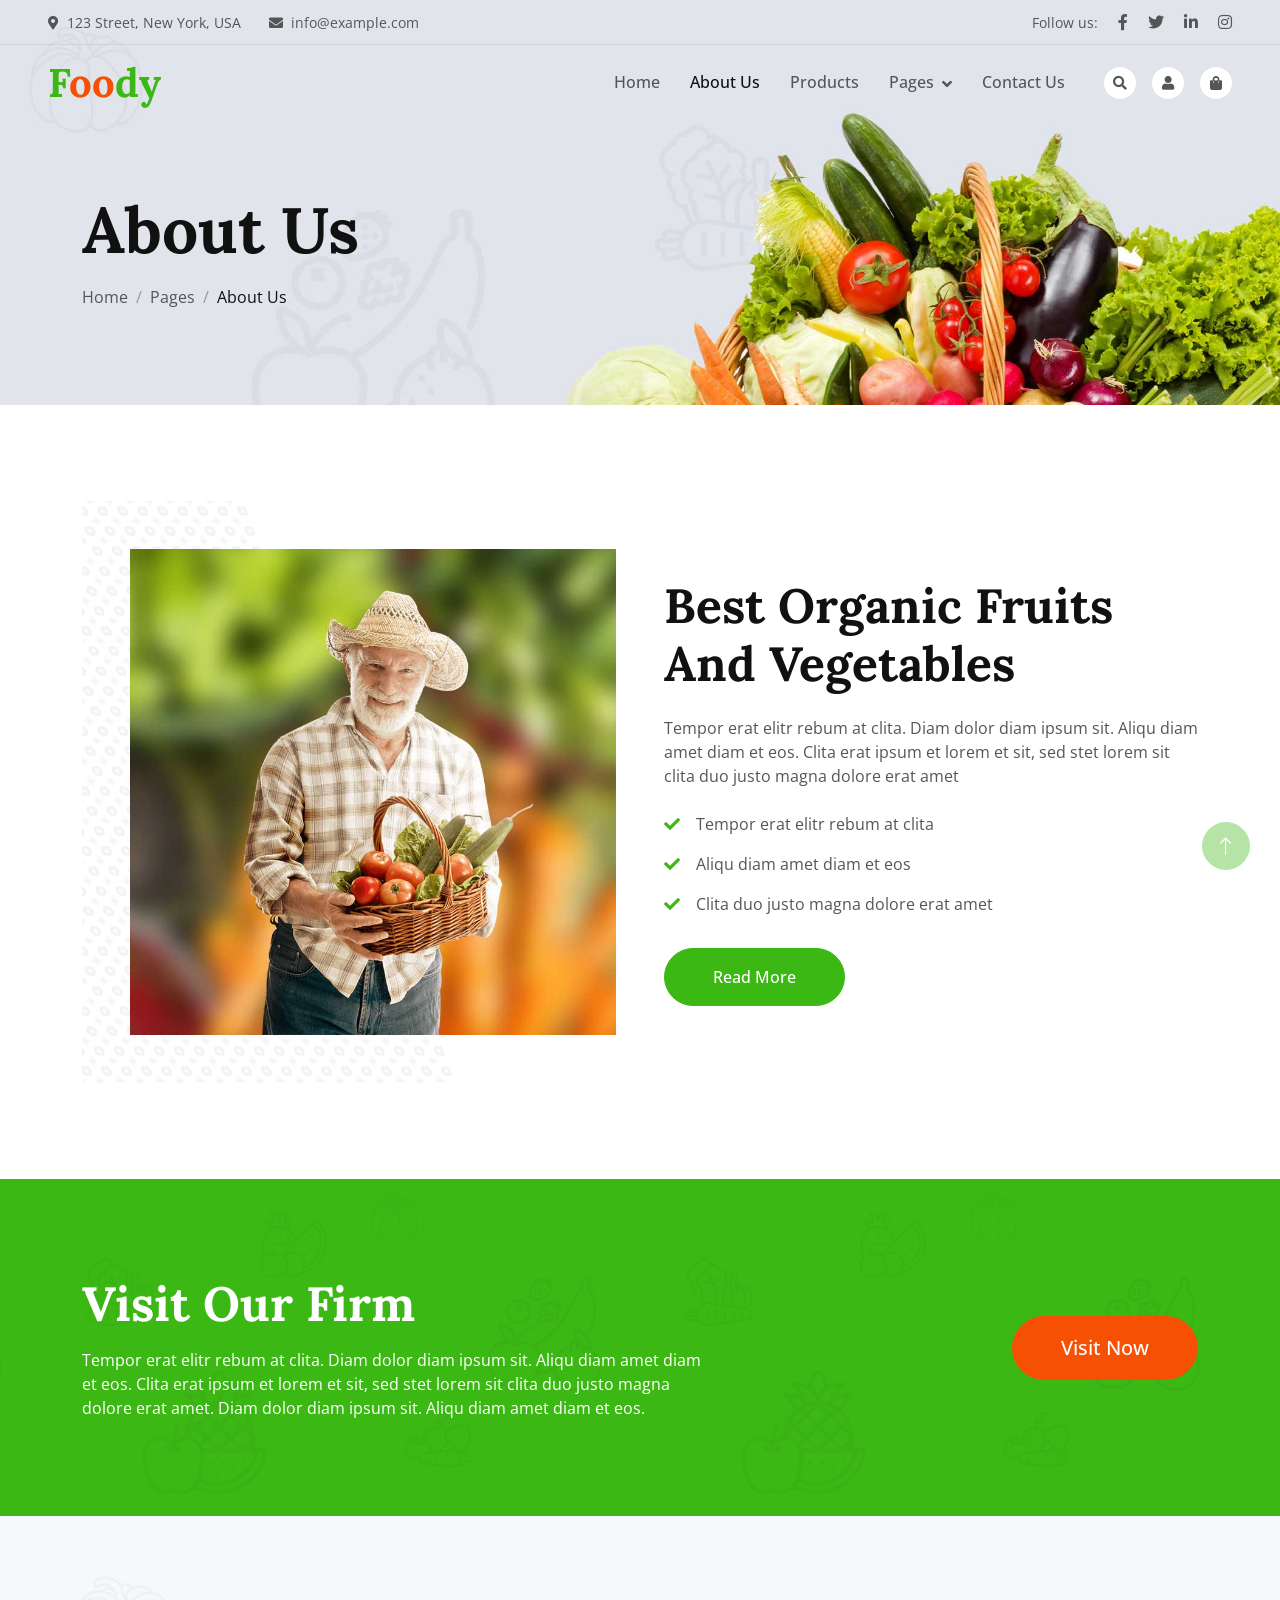
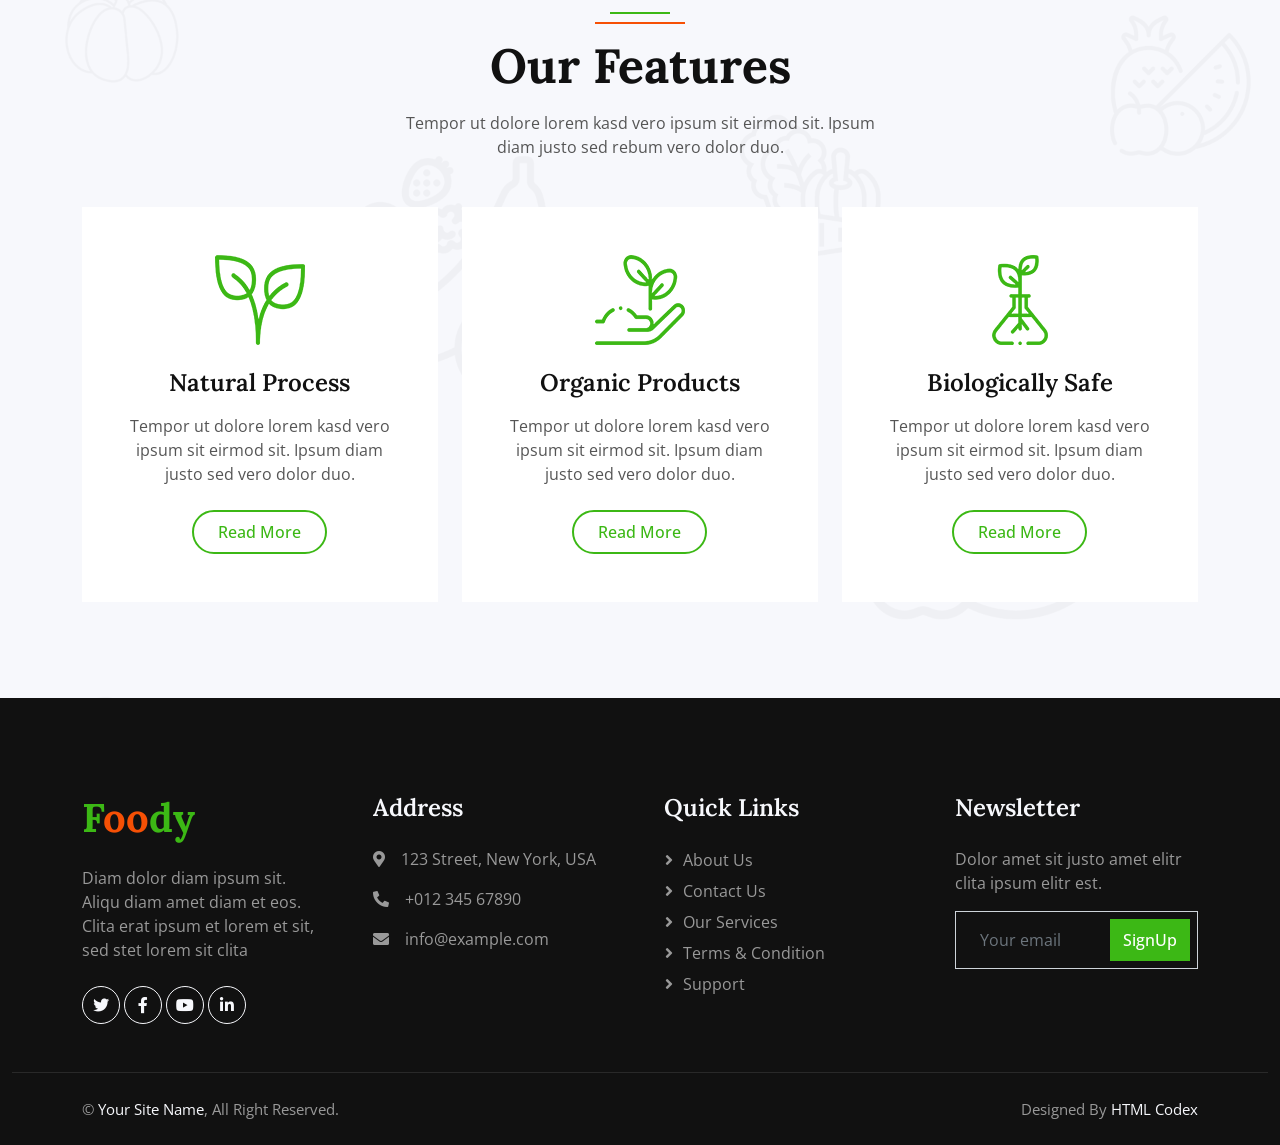
==== about.html @ 9d54ff76 "organic food" ====
<!DOCTYPE html>
<html lang="en">

<head>
    <meta charset="utf-8">
    <title>Foody - Organic Food Website Template</title>
    <meta content="width=device-width, initial-scale=1.0" name="viewport">
    <meta content="" name="keywords">
    <meta content="" name="description">

    <!-- Favicon -->
    <link href="img/favicon.ico" rel="icon">

    <!-- Google Web Fonts -->
    <link rel="preconnect" href="https://fonts.googleapis.com">
    <link rel="preconnect" href="https://fonts.gstatic.com" crossorigin>
    <link href="https://fonts.googleapis.com/css2?family=Open+Sans:wght@400;500&family=Lora:wght@600;700&display=swap" rel="stylesheet"> 

    <!-- Icon Font Stylesheet -->
    <link href="https://cdnjs.cloudflare.com/ajax/libs/font-awesome/5.10.0/css/all.min.css" rel="stylesheet">
    <link href="https://cdn.jsdelivr.net/npm/bootstrap-icons@1.4.1/font/bootstrap-icons.css" rel="stylesheet">

    <!-- Libraries Stylesheet -->
    <link href="lib/animate/animate.min.css" rel="stylesheet">
    <link href="lib/owlcarousel/assets/owl.carousel.min.css" rel="stylesheet">

    <!-- Customized Bootstrap Stylesheet -->
    <link href="css/bootstrap.min.css" rel="stylesheet">

    <!-- Template Stylesheet -->
    <link href="css/style.css" rel="stylesheet">
</head>

<body>
    <!-- Spinner Start -->
    <div id="spinner" class="show bg-white position-fixed translate-middle w-100 vh-100 top-50 start-50 d-flex align-items-center justify-content-center">
        <div class="spinner-border text-primary" role="status"></div>
    </div>
    <!-- Spinner End -->


    <!-- Navbar Start -->
    <div class="container-fluid fixed-top px-0 wow fadeIn" data-wow-delay="0.1s">
        <div class="top-bar row gx-0 align-items-center d-none d-lg-flex">
            <div class="col-lg-6 px-5 text-start">
                <small><i class="fa fa-map-marker-alt me-2"></i>123 Street, New York, USA</small>
                <small class="ms-4"><i class="fa fa-envelope me-2"></i>info@example.com</small>
            </div>
            <div class="col-lg-6 px-5 text-end">
                <small>Follow us:</small>
                <a class="text-body ms-3" href=""><i class="fab fa-facebook-f"></i></a>
                <a class="text-body ms-3" href=""><i class="fab fa-twitter"></i></a>
                <a class="text-body ms-3" href=""><i class="fab fa-linkedin-in"></i></a>
                <a class="text-body ms-3" href=""><i class="fab fa-instagram"></i></a>
            </div>
        </div>

        <nav class="navbar navbar-expand-lg navbar-light py-lg-0 px-lg-5 wow fadeIn" data-wow-delay="0.1s">
            <a href="index.html" class="navbar-brand ms-4 ms-lg-0">
                <h1 class="fw-bold text-primary m-0">F<span class="text-secondary">oo</span>dy</h1>
            </a>
            <button type="button" class="navbar-toggler me-4" data-bs-toggle="collapse" data-bs-target="#navbarCollapse">
                <span class="navbar-toggler-icon"></span>
            </button>
            <div class="collapse navbar-collapse" id="navbarCollapse">
                <div class="navbar-nav ms-auto p-4 p-lg-0">
                    <a href="index.html" class="nav-item nav-link">Home</a>
                    <a href="about.html" class="nav-item nav-link active">About Us</a>
                    <a href="product.html" class="nav-item nav-link">Products</a>
                    <div class="nav-item dropdown">
                        <a href="#" class="nav-link dropdown-toggle" data-bs-toggle="dropdown">Pages</a>
                        <div class="dropdown-menu m-0">
                            <a href="blog.html" class="dropdown-item">Blog Grid</a>
                            <a href="feature.html" class="dropdown-item">Our Features</a>
                            <a href="testimonial.html" class="dropdown-item">Testimonial</a>
                            <a href="404.html" class="dropdown-item">404 Page</a>
                        </div>
                    </div>
                    <a href="contact.html" class="nav-item nav-link">Contact Us</a>
                </div>
                <div class="d-none d-lg-flex ms-2">
                    <a class="btn-sm-square bg-white rounded-circle ms-3" href="">
                        <small class="fa fa-search text-body"></small>
                    </a>
                    <a class="btn-sm-square bg-white rounded-circle ms-3" href="">
                        <small class="fa fa-user text-body"></small>
                    </a>
                    <a class="btn-sm-square bg-white rounded-circle ms-3" href="">
                        <small class="fa fa-shopping-bag text-body"></small>
                    </a>
                </div>
            </div>
        </nav>
    </div>
    <!-- Navbar End -->


    <!-- Page Header Start -->
    <div class="container-fluid page-header mb-5 wow fadeIn" data-wow-delay="0.1s">
        <div class="container">
            <h1 class="display-3 mb-3 animated slideInDown">About Us</h1>
            <nav aria-label="breadcrumb animated slideInDown">
                <ol class="breadcrumb mb-0">
                    <li class="breadcrumb-item"><a class="text-body" href="#">Home</a></li>
                    <li class="breadcrumb-item"><a class="text-body" href="#">Pages</a></li>
                    <li class="breadcrumb-item text-dark active" aria-current="page">About Us</li>
                </ol>
            </nav>
        </div>
    </div>
    <!-- Page Header End -->


    <!-- About Start -->
    <div class="container-xxl py-5">
        <div class="container">
            <div class="row g-5 align-items-center">
                <div class="col-lg-6 wow fadeIn" data-wow-delay="0.1s">
                    <div class="about-img position-relative overflow-hidden p-5 pe-0">
                        <img class="img-fluid w-100" src="img/about.jpg">
                    </div>
                </div>
                <div class="col-lg-6 wow fadeIn" data-wow-delay="0.5s">
                    <h1 class="display-5 mb-4">Best Organic Fruits And Vegetables</h1>
                    <p class="mb-4">Tempor erat elitr rebum at clita. Diam dolor diam ipsum sit. Aliqu diam amet diam et eos. Clita erat ipsum et lorem et sit, sed stet lorem sit clita duo justo magna dolore erat amet</p>
                    <p><i class="fa fa-check text-primary me-3"></i>Tempor erat elitr rebum at clita</p>
                    <p><i class="fa fa-check text-primary me-3"></i>Aliqu diam amet diam et eos</p>
                    <p><i class="fa fa-check text-primary me-3"></i>Clita duo justo magna dolore erat amet</p>
                    <a class="btn btn-primary rounded-pill py-3 px-5 mt-3" href="">Read More</a>
                </div>
            </div>
        </div>
    </div>
    <!-- About End -->


    <!-- Firm Visit Start -->
    <div class="container-fluid bg-primary bg-icon mt-5 py-6">
        <div class="container">
            <div class="row g-5 align-items-center">
                <div class="col-md-7 wow fadeIn" data-wow-delay="0.1s">
                    <h1 class="display-5 text-white mb-3">Visit Our Firm</h1>
                    <p class="text-white mb-0">Tempor erat elitr rebum at clita. Diam dolor diam ipsum sit. Aliqu diam amet diam et eos. Clita erat ipsum et lorem et sit, sed stet lorem sit clita duo justo magna dolore erat amet. Diam dolor diam ipsum sit. Aliqu diam amet diam et eos.</p>
                </div>
                <div class="col-md-5 text-md-end wow fadeIn" data-wow-delay="0.5s">
                    <a class="btn btn-lg btn-secondary rounded-pill py-3 px-5" href="">Visit Now</a>
                </div>
            </div>
        </div>
    </div>
    <!-- Firm Visit End -->


    <!-- Feature Start -->
    <div class="container-fluid bg-light bg-icon py-6">
        <div class="container">
            <div class="section-header text-center mx-auto mb-5 wow fadeInUp" data-wow-delay="0.1s" style="max-width: 500px;">
                <h1 class="display-5 mb-3">Our Features</h1>
                <p>Tempor ut dolore lorem kasd vero ipsum sit eirmod sit. Ipsum diam justo sed rebum vero dolor duo.</p>
            </div>
            <div class="row g-4">
                <div class="col-lg-4 col-md-6 wow fadeInUp" data-wow-delay="0.1s">
                    <div class="bg-white text-center h-100 p-4 p-xl-5">
                        <img class="img-fluid mb-4" src="img/icon-1.png" alt="">
                        <h4 class="mb-3">Natural Process</h4>
                        <p class="mb-4">Tempor ut dolore lorem kasd vero ipsum sit eirmod sit. Ipsum diam justo sed vero dolor duo.</p>
                        <a class="btn btn-outline-primary border-2 py-2 px-4 rounded-pill" href="">Read More</a>
                    </div>
                </div>
                <div class="col-lg-4 col-md-6 wow fadeInUp" data-wow-delay="0.3s">
                    <div class="bg-white text-center h-100 p-4 p-xl-5">
                        <img class="img-fluid mb-4" src="img/icon-2.png" alt="">
                        <h4 class="mb-3">Organic Products</h4>
                        <p class="mb-4">Tempor ut dolore lorem kasd vero ipsum sit eirmod sit. Ipsum diam justo sed vero dolor duo.</p>
                        <a class="btn btn-outline-primary border-2 py-2 px-4 rounded-pill" href="">Read More</a>
                    </div>
                </div>
                <div class="col-lg-4 col-md-6 wow fadeInUp" data-wow-delay="0.5s">
                    <div class="bg-white text-center h-100 p-4 p-xl-5">
                        <img class="img-fluid mb-4" src="img/icon-3.png" alt="">
                        <h4 class="mb-3">Biologically Safe</h4>
                        <p class="mb-4">Tempor ut dolore lorem kasd vero ipsum sit eirmod sit. Ipsum diam justo sed vero dolor duo.</p>
                        <a class="btn btn-outline-primary border-2 py-2 px-4 rounded-pill" href="">Read More</a>
                    </div>
                </div>
            </div>
        </div>
    </div>
    <!-- Feature End -->


    <!-- Footer Start -->
    <div class="container-fluid bg-dark footer pt-5 wow fadeIn" data-wow-delay="0.1s">
        <div class="container py-5">
            <div class="row g-5">
                <div class="col-lg-3 col-md-6">
                    <h1 class="fw-bold text-primary mb-4">F<span class="text-secondary">oo</span>dy</h1>
                    <p>Diam dolor diam ipsum sit. Aliqu diam amet diam et eos. Clita erat ipsum et lorem et sit, sed stet lorem sit clita</p>
                    <div class="d-flex pt-2">
                        <a class="btn btn-square btn-outline-light rounded-circle me-1" href=""><i class="fab fa-twitter"></i></a>
                        <a class="btn btn-square btn-outline-light rounded-circle me-1" href=""><i class="fab fa-facebook-f"></i></a>
                        <a class="btn btn-square btn-outline-light rounded-circle me-1" href=""><i class="fab fa-youtube"></i></a>
                        <a class="btn btn-square btn-outline-light rounded-circle me-0" href=""><i class="fab fa-linkedin-in"></i></a>
                    </div>
                </div>
                <div class="col-lg-3 col-md-6">
                    <h4 class="text-light mb-4">Address</h4>
                    <p><i class="fa fa-map-marker-alt me-3"></i>123 Street, New York, USA</p>
                    <p><i class="fa fa-phone-alt me-3"></i>+012 345 67890</p>
                    <p><i class="fa fa-envelope me-3"></i>info@example.com</p>
                </div>
                <div class="col-lg-3 col-md-6">
                    <h4 class="text-light mb-4">Quick Links</h4>
                    <a class="btn btn-link" href="">About Us</a>
                    <a class="btn btn-link" href="">Contact Us</a>
                    <a class="btn btn-link" href="">Our Services</a>
                    <a class="btn btn-link" href="">Terms & Condition</a>
                    <a class="btn btn-link" href="">Support</a>
                </div>
                <div class="col-lg-3 col-md-6">
                    <h4 class="text-light mb-4">Newsletter</h4>
                    <p>Dolor amet sit justo amet elitr clita ipsum elitr est.</p>
                    <div class="position-relative mx-auto" style="max-width: 400px;">
                        <input class="form-control bg-transparent w-100 py-3 ps-4 pe-5" type="text" placeholder="Your email">
                        <button type="button" class="btn btn-primary py-2 position-absolute top-0 end-0 mt-2 me-2">SignUp</button>
                    </div>
                </div>
            </div>
        </div>
        <div class="container-fluid copyright">
            <div class="container">
                <div class="row">
                    <div class="col-md-6 text-center text-md-start mb-3 mb-md-0">
                        &copy; <a href="#">Your Site Name</a>, All Right Reserved.
                    </div>
                    <div class="col-md-6 text-center text-md-end">
                        <!--/*** This template is free as long as you keep the footer author’s credit link/attribution link/backlink. If you'd like to use the template without the footer author’s credit link/attribution link/backlink, you can purchase the Credit Removal License from "https://htmlcodex.com/credit-removal". Thank you for your support. ***/-->
                        Designed By <a href="https://htmlcodex.com">HTML Codex</a>
                    </div>
                </div>
            </div>
        </div>
    </div>
    <!-- Footer End -->


    <!-- Back to Top -->
    <a href="#" class="btn btn-lg btn-primary btn-lg-square rounded-circle back-to-top"><i class="bi bi-arrow-up"></i></a>


    <!-- JavaScript Libraries -->
    <script src="https://code.jquery.com/jquery-3.4.1.min.js"></script>
    <script src="https://cdn.jsdelivr.net/npm/bootstrap@5.0.0/dist/js/bootstrap.bundle.min.js"></script>
    <script src="lib/wow/wow.min.js"></script>
    <script src="lib/easing/easing.min.js"></script>
    <script src="lib/waypoints/waypoints.min.js"></script>
    <script src="lib/owlcarousel/owl.carousel.min.js"></script>

    <!-- Template Javascript -->
    <script src="js/main.js"></script>
</body>

</html>
---- css/style.css ----
/********** Template CSS **********/
:root {
    --primary: #3CB815;
    --secondary: #F65005;
    --light: #F7F8FC;
    --dark: #111111;
}

.back-to-top {
    position: fixed;
    display: none;
    right: 30px;
    bottom: 30px;
    z-index: 99;
}

.my-6 {
    margin-top: 6rem;
    margin-bottom: 6rem;
}

.py-6 {
    padding-top: 6rem;
    padding-bottom: 6rem;
}

.bg-icon {
    background: url(../img/bg-icon.png) center center repeat;
    background-size: contain;
}


/*** Spinner ***/
#spinner {
    opacity: 0;
    visibility: hidden;
    transition: opacity .5s ease-out, visibility 0s linear .5s;
    z-index: 99999;
}

#spinner.show {
    transition: opacity .5s ease-out, visibility 0s linear 0s;
    visibility: visible;
    opacity: 1;
}


/*** Button ***/
.btn {
    font-weight: 500;
    transition: .5s;
}

.btn.btn-primary,
.btn.btn-secondary,
.btn.btn-outline-primary:hover,
.btn.btn-outline-secondary:hover {
    color: #FFFFFF;
}

.btn-square {
    width: 38px;
    height: 38px;
}

.btn-sm-square {
    width: 32px;
    height: 32px;
}

.btn-lg-square {
    width: 48px;
    height: 48px;
}

.btn-square,
.btn-sm-square,
.btn-lg-square {
    padding: 0;
    display: flex;
    align-items: center;
    justify-content: center;
    font-weight: normal;
}


/*** Navbar ***/
.fixed-top {
    transition: .5s;
}

.top-bar {
    height: 45px;
    border-bottom: 1px solid rgba(0, 0, 0, .07);
}

.navbar .dropdown-toggle::after {
    border: none;
    content: "\f107";
    font-family: "Font Awesome 5 Free";
    font-weight: 900;
    vertical-align: middle;
    margin-left: 8px;
}

.navbar .navbar-nav .nav-link {
    padding: 25px 15px;
    color: #555555;
    font-weight: 500;
    outline: none;
}

.navbar .navbar-nav .nav-link:hover,
.navbar .navbar-nav .nav-link.active {
    color: var(--dark);
}

@media (max-width: 991.98px) {
    .navbar .navbar-nav {
        margin-top: 10px;
        border-top: 1px solid rgba(0, 0, 0, .07);
        background: #FFFFFF;
    }

    .navbar .navbar-nav .nav-link {
        padding: 10px 0;
    }
}

@media (min-width: 992px) {
    .navbar .nav-item .dropdown-menu {
        display: block;
        visibility: hidden;
        top: 100%;
        transform: rotateX(-75deg);
        transform-origin: 0% 0%;
        transition: .5s;
        opacity: 0;
    }

    .navbar .nav-item:hover .dropdown-menu {
        transform: rotateX(0deg);
        visibility: visible;
        transition: .5s;
        opacity: 1;
    }
}


/*** Header ***/
.carousel-caption {
    top: 0;
    left: 0;
    right: 0;
    bottom: 0;
    display: flex;
    align-items: center;
    justify-content: center;
    text-align: start;
    z-index: 1;
}

.carousel-control-prev,
.carousel-control-next {
    width: 15%;
}

.carousel-control-prev-icon,
.carousel-control-next-icon {
    width: 3rem;
    height: 3rem;
    background-color: var(--primary);
    border: 10px solid var(--primary);
    border-radius: 3rem;
}

@media (max-width: 768px) {
    #header-carousel .carousel-item {
        position: relative;
        min-height: 450px;
    }
    
    #header-carousel .carousel-item img {
        position: absolute;
        width: 100%;
        height: 100%;
        object-fit: cover;
    }
}

.page-header {
    padding-top: 12rem;
    padding-bottom: 6rem;
    background: url(../img/carousel-1.jpg) top right no-repeat;
    background-size: cover;
}

.breadcrumb-item+.breadcrumb-item::before {
    color: #999999;
}


/*** Section Header ***/
.section-header {
    position: relative;
    padding-top: 25px;
}

.section-header::before {
    position: absolute;
    content: "";
    width: 60px;
    height: 2px;
    top: 0;
    left: 50%;
    transform: translateX(-50%);
    background: var(--primary);
}

.section-header::after {
    position: absolute;
    content: "";
    width: 90px;
    height: 2px;
    top: 10px;
    left: 50%;
    transform: translateX(-50%);
    background: var(--secondary);
}

.section-header.text-start::before,
.section-header.text-start::after {
    left: 0;
    transform: translateX(0);
}



/*** About ***/
.about-img img {
    position: relative;
    z-index: 2;
}

.about-img::before {
    position: absolute;
    content: "";
    top: 0;
    left: -50%;
    width: 100%;
    height: 100%;
    background-image: -webkit-repeating-radial-gradient(#FFFFFF, #EEEEEE 5px, transparent 5px, transparent 10px);
    background-image: -moz-repeating-radial-gradient(#FFFFFF, #EEEEEE 5px, transparent 5px, transparent 10px);
    background-image: -ms-repeating-radial-gradient(#FFFFFF, #EEEEEE 5px, transparent 5px, transparent 10px);
    background-image: -o-repeating-radial-gradient(#FFFFFF, #EEEEEE 5px, transparent 5px, transparent 10px);
    background-image: repeating-radial-gradient(#FFFFFF, #EEEEEE 5px, transparent 5px, transparent 10px);
    background-size: 20px 20px;
    transform: skew(20deg);
    z-index: 1;
}


/*** Product ***/
.nav-pills .nav-item .btn {
    color: var(--dark);
}

.nav-pills .nav-item .btn:hover,
.nav-pills .nav-item .btn.active {
    color: #FFFFFF;
}

.product-item {
    box-shadow: 0 0 45px rgba(0, 0, 0, .07);
}

.product-item img {
    transition: .5s;
}

.product-item:hover img {
    transform: scale(1.1);
}

.product-item small a:hover {
    color: var(--primary) !important;
}


/*** Testimonial ***/
.testimonial-carousel .owl-item .testimonial-item img {
    width: 60px;
    height: 60px;
}

.testimonial-carousel .owl-item .testimonial-item,
.testimonial-carousel .owl-item .testimonial-item * {
    transition: .5s;
}

.testimonial-carousel .owl-item.center .testimonial-item {
    background: var(--primary) !important;
}

.testimonial-carousel .owl-item.center .testimonial-item * {
    color: #FFFFFF !important;
}

.testimonial-carousel .owl-item.center .testimonial-item i {
    color: var(--secondary) !important;
}

.testimonial-carousel .owl-nav {
    margin-top: 30px;
    display: flex;
    justify-content: center;
}

.testimonial-carousel .owl-nav .owl-prev,
.testimonial-carousel .owl-nav .owl-next {
    margin: 0 12px;
    width: 50px;
    height: 50px;
    display: flex;
    align-items: center;
    justify-content: center;
    color: var(--dark);
    border: 2px solid var(--primary);
    border-radius: 50px;
    font-size: 18px;
    transition: .5s;
}

.testimonial-carousel .owl-nav .owl-prev:hover,
.testimonial-carousel .owl-nav .owl-next:hover {
    color: #FFFFFF;
    background: var(--primary);
}


/*** Footer ***/
.footer {
    color: #999999;
}

.footer .btn.btn-link {
    display: block;
    margin-bottom: 5px;
    padding: 0;
    text-align: left;
    color: #999999;
    font-weight: normal;
    text-transform: capitalize;
    transition: .3s;
}

.footer .btn.btn-link::before {
    position: relative;
    content: "\f105";
    font-family: "Font Awesome 5 Free";
    font-weight: 900;
    color: #999999;
    margin-right: 10px;
}

.footer .btn.btn-link:hover {
    color: var(--light);
    letter-spacing: 1px;
    box-shadow: none;
}

.footer .copyright {
    padding: 25px 0;
    font-size: 15px;
    border-top: 1px solid rgba(256, 256, 256, .1);
}

.footer .copyright a {
    color: var(--light);
}

.footer .copyright a:hover {
    color: var(--primary);
}
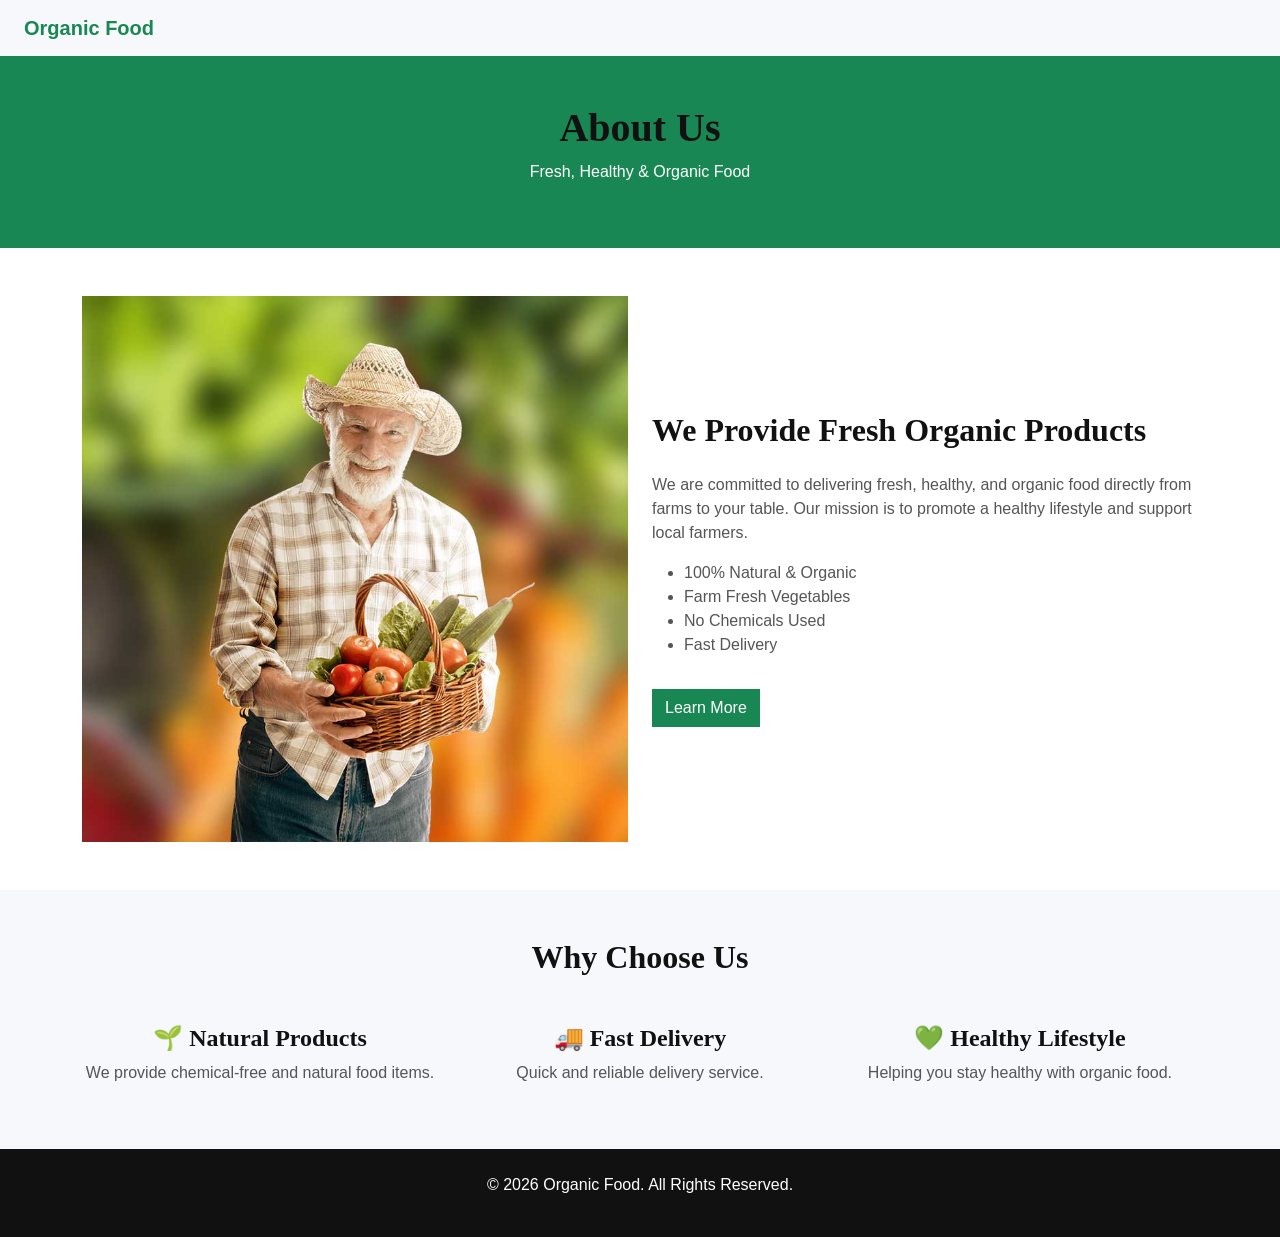
==== commit 6e172c6b: "organic foods" ====
--- a/about.html
+++ b/about.html
@@ -1,263 +1,87 @@
 <!DOCTYPE html>
 <html lang="en">
-
 <head>
     <meta charset="utf-8">
-    <title>Foody - Organic Food Website Template</title>
-    <meta content="width=device-width, initial-scale=1.0" name="viewport">
-    <meta content="" name="keywords">
-    <meta content="" name="description">
+    <title>About Us - Organic Food</title>
+    <meta name="viewport" content="width=device-width, initial-scale=1.0">
 
-    <!-- Favicon -->
-    <link href="img/favicon.ico" rel="icon">
-
-    <!-- Google Web Fonts -->
-    <link rel="preconnect" href="https://fonts.googleapis.com">
-    <link rel="preconnect" href="https://fonts.gstatic.com" crossorigin>
-    <link href="https://fonts.googleapis.com/css2?family=Open+Sans:wght@400;500&family=Lora:wght@600;700&display=swap" rel="stylesheet"> 
-
-    <!-- Icon Font Stylesheet -->
-    <link href="https://cdnjs.cloudflare.com/ajax/libs/font-awesome/5.10.0/css/all.min.css" rel="stylesheet">
-    <link href="https://cdn.jsdelivr.net/npm/bootstrap-icons@1.4.1/font/bootstrap-icons.css" rel="stylesheet">
-
-    <!-- Libraries Stylesheet -->
-    <link href="lib/animate/animate.min.css" rel="stylesheet">
-    <link href="lib/owlcarousel/assets/owl.carousel.min.css" rel="stylesheet">
-
-    <!-- Customized Bootstrap Stylesheet -->
+    <!-- Bootstrap -->
     <link href="css/bootstrap.min.css" rel="stylesheet">
-
-    <!-- Template Stylesheet -->
     <link href="css/style.css" rel="stylesheet">
 </head>
 
 <body>
-    <!-- Spinner Start -->
-    <div id="spinner" class="show bg-white position-fixed translate-middle w-100 vh-100 top-50 start-50 d-flex align-items-center justify-content-center">
-        <div class="spinner-border text-primary" role="status"></div>
-    </div>
-    <!-- Spinner End -->
 
+<!-- Navbar -->
+<nav class="navbar navbar-expand-lg navbar-light bg-light px-4">
+    <a class="navbar-brand fw-bold text-success" href="#">Organic Food</a>
+</nav>
 
-    <!-- Navbar Start -->
-    <div class="container-fluid fixed-top px-0 wow fadeIn" data-wow-delay="0.1s">
-        <div class="top-bar row gx-0 align-items-center d-none d-lg-flex">
-            <div class="col-lg-6 px-5 text-start">
-                <small><i class="fa fa-map-marker-alt me-2"></i>123 Street, New York, USA</small>
-                <small class="ms-4"><i class="fa fa-envelope me-2"></i>info@example.com</small>
-            </div>
-            <div class="col-lg-6 px-5 text-end">
-                <small>Follow us:</small>
-                <a class="text-body ms-3" href=""><i class="fab fa-facebook-f"></i></a>
-                <a class="text-body ms-3" href=""><i class="fab fa-twitter"></i></a>
-                <a class="text-body ms-3" href=""><i class="fab fa-linkedin-in"></i></a>
-                <a class="text-body ms-3" href=""><i class="fab fa-instagram"></i></a>
-            </div>
+<!-- Header -->
+<div class="container-fluid bg-success text-white text-center py-5">
+    <h1>About Us</h1>
+    <p>Fresh, Healthy & Organic Food</p>
+</div>
+
+<!-- About Section -->
+<div class="container py-5">
+    <div class="row align-items-center">
+        
+        <!-- Image -->
+        <div class="col-md-6">
+            <img src="img/about.jpg" class="img-fluid rounded" alt="Organic Food">
         </div>
 
-        <nav class="navbar navbar-expand-lg navbar-light py-lg-0 px-lg-5 wow fadeIn" data-wow-delay="0.1s">
-            <a href="index.html" class="navbar-brand ms-4 ms-lg-0">
-                <h1 class="fw-bold text-primary m-0">F<span class="text-secondary">oo</span>dy</h1>
-            </a>
-            <button type="button" class="navbar-toggler me-4" data-bs-toggle="collapse" data-bs-target="#navbarCollapse">
-                <span class="navbar-toggler-icon"></span>
-            </button>
-            <div class="collapse navbar-collapse" id="navbarCollapse">
-                <div class="navbar-nav ms-auto p-4 p-lg-0">
-                    <a href="index.html" class="nav-item nav-link">Home</a>
-                    <a href="about.html" class="nav-item nav-link active">About Us</a>
-                    <a href="product.html" class="nav-item nav-link">Products</a>
-                    <div class="nav-item dropdown">
-                        <a href="#" class="nav-link dropdown-toggle" data-bs-toggle="dropdown">Pages</a>
-                        <div class="dropdown-menu m-0">
-                            <a href="blog.html" class="dropdown-item">Blog Grid</a>
-                            <a href="feature.html" class="dropdown-item">Our Features</a>
-                            <a href="testimonial.html" class="dropdown-item">Testimonial</a>
-                            <a href="404.html" class="dropdown-item">404 Page</a>
-                        </div>
-                    </div>
-                    <a href="contact.html" class="nav-item nav-link">Contact Us</a>
-                </div>
-                <div class="d-none d-lg-flex ms-2">
-                    <a class="btn-sm-square bg-white rounded-circle ms-3" href="">
-                        <small class="fa fa-search text-body"></small>
-                    </a>
-                    <a class="btn-sm-square bg-white rounded-circle ms-3" href="">
-                        <small class="fa fa-user text-body"></small>
-                    </a>
-                    <a class="btn-sm-square bg-white rounded-circle ms-3" href="">
-                        <small class="fa fa-shopping-bag text-body"></small>
-                    </a>
-                </div>
+        <!-- Content -->
+        <div class="col-md-6">
+            <h2 class="mb-4">We Provide Fresh Organic Products</h2>
+            <p>
+                We are committed to delivering fresh, healthy, and organic food directly 
+                from farms to your table. Our mission is to promote a healthy lifestyle 
+                and support local farmers.
+            </p>
+
+            <ul>
+                <li>100% Natural & Organic</li>
+                <li>Farm Fresh Vegetables</li>
+                <li>No Chemicals Used</li>
+                <li>Fast Delivery</li>
+            </ul>
+
+            <a href="#" class="btn btn-success mt-3">Learn More</a>
+        </div>
+
+    </div>
+</div>
+
+<!-- Features -->
+<div class="container-fluid bg-light py-5">
+    <div class="container text-center">
+        <h2 class="mb-5">Why Choose Us</h2>
+
+        <div class="row">
+            <div class="col-md-4">
+                <h4>🌱 Natural Products</h4>
+                <p>We provide chemical-free and natural food items.</p>
             </div>
-        </nav>
-    </div>
-    <!-- Navbar End -->
 
+            <div class="col-md-4">
+                <h4>🚚 Fast Delivery</h4>
+                <p>Quick and reliable delivery service.</p>
+            </div>
 
-    <!-- Page Header Start -->
-    <div class="container-fluid page-header mb-5 wow fadeIn" data-wow-delay="0.1s">
-        <div class="container">
-            <h1 class="display-3 mb-3 animated slideInDown">About Us</h1>
-            <nav aria-label="breadcrumb animated slideInDown">
-                <ol class="breadcrumb mb-0">
-                    <li class="breadcrumb-item"><a class="text-body" href="#">Home</a></li>
-                    <li class="breadcrumb-item"><a class="text-body" href="#">Pages</a></li>
-                    <li class="breadcrumb-item text-dark active" aria-current="page">About Us</li>
-                </ol>
-            </nav>
-        </div>
-    </div>
-    <!-- Page Header End -->
-
-
-    <!-- About Start -->
-    <div class="container-xxl py-5">
-        <div class="container">
-            <div class="row g-5 align-items-center">
-                <div class="col-lg-6 wow fadeIn" data-wow-delay="0.1s">
-                    <div class="about-img position-relative overflow-hidden p-5 pe-0">
-                        <img class="img-fluid w-100" src="img/about.jpg">
-                    </div>
-                </div>
-                <div class="col-lg-6 wow fadeIn" data-wow-delay="0.5s">
-                    <h1 class="display-5 mb-4">Best Organic Fruits And Vegetables</h1>
-                    <p class="mb-4">Tempor erat elitr rebum at clita. Diam dolor diam ipsum sit. Aliqu diam amet diam et eos. Clita erat ipsum et lorem et sit, sed stet lorem sit clita duo justo magna dolore erat amet</p>
-                    <p><i class="fa fa-check text-primary me-3"></i>Tempor erat elitr rebum at clita</p>
-                    <p><i class="fa fa-check text-primary me-3"></i>Aliqu diam amet diam et eos</p>
-                    <p><i class="fa fa-check text-primary me-3"></i>Clita duo justo magna dolore erat amet</p>
-                    <a class="btn btn-primary rounded-pill py-3 px-5 mt-3" href="">Read More</a>
-                </div>
+            <div class="col-md-4">
+                <h4>💚 Healthy Lifestyle</h4>
+                <p>Helping you stay healthy with organic food.</p>
             </div>
         </div>
     </div>
-    <!-- About End -->
+</div>
 
+<!-- Footer -->
+<div class="container-fluid bg-dark text-white text-center py-4">
+    <p>&copy; 2026 Organic Food. All Rights Reserved.</p>
+</div>
 
-    <!-- Firm Visit Start -->
-    <div class="container-fluid bg-primary bg-icon mt-5 py-6">
-        <div class="container">
-            <div class="row g-5 align-items-center">
-                <div class="col-md-7 wow fadeIn" data-wow-delay="0.1s">
-                    <h1 class="display-5 text-white mb-3">Visit Our Firm</h1>
-                    <p class="text-white mb-0">Tempor erat elitr rebum at clita. Diam dolor diam ipsum sit. Aliqu diam amet diam et eos. Clita erat ipsum et lorem et sit, sed stet lorem sit clita duo justo magna dolore erat amet. Diam dolor diam ipsum sit. Aliqu diam amet diam et eos.</p>
-                </div>
-                <div class="col-md-5 text-md-end wow fadeIn" data-wow-delay="0.5s">
-                    <a class="btn btn-lg btn-secondary rounded-pill py-3 px-5" href="">Visit Now</a>
-                </div>
-            </div>
-        </div>
-    </div>
-    <!-- Firm Visit End -->
-
-
-    <!-- Feature Start -->
-    <div class="container-fluid bg-light bg-icon py-6">
-        <div class="container">
-            <div class="section-header text-center mx-auto mb-5 wow fadeInUp" data-wow-delay="0.1s" style="max-width: 500px;">
-                <h1 class="display-5 mb-3">Our Features</h1>
-                <p>Tempor ut dolore lorem kasd vero ipsum sit eirmod sit. Ipsum diam justo sed rebum vero dolor duo.</p>
-            </div>
-            <div class="row g-4">
-                <div class="col-lg-4 col-md-6 wow fadeInUp" data-wow-delay="0.1s">
-                    <div class="bg-white text-center h-100 p-4 p-xl-5">
-                        <img class="img-fluid mb-4" src="img/icon-1.png" alt="">
-                        <h4 class="mb-3">Natural Process</h4>
-                        <p class="mb-4">Tempor ut dolore lorem kasd vero ipsum sit eirmod sit. Ipsum diam justo sed vero dolor duo.</p>
-                        <a class="btn btn-outline-primary border-2 py-2 px-4 rounded-pill" href="">Read More</a>
-                    </div>
-                </div>
-                <div class="col-lg-4 col-md-6 wow fadeInUp" data-wow-delay="0.3s">
-                    <div class="bg-white text-center h-100 p-4 p-xl-5">
-                        <img class="img-fluid mb-4" src="img/icon-2.png" alt="">
-                        <h4 class="mb-3">Organic Products</h4>
-                        <p class="mb-4">Tempor ut dolore lorem kasd vero ipsum sit eirmod sit. Ipsum diam justo sed vero dolor duo.</p>
-                        <a class="btn btn-outline-primary border-2 py-2 px-4 rounded-pill" href="">Read More</a>
-                    </div>
-                </div>
-                <div class="col-lg-4 col-md-6 wow fadeInUp" data-wow-delay="0.5s">
-                    <div class="bg-white text-center h-100 p-4 p-xl-5">
-                        <img class="img-fluid mb-4" src="img/icon-3.png" alt="">
-                        <h4 class="mb-3">Biologically Safe</h4>
-                        <p class="mb-4">Tempor ut dolore lorem kasd vero ipsum sit eirmod sit. Ipsum diam justo sed vero dolor duo.</p>
-                        <a class="btn btn-outline-primary border-2 py-2 px-4 rounded-pill" href="">Read More</a>
-                    </div>
-                </div>
-            </div>
-        </div>
-    </div>
-    <!-- Feature End -->
-
-
-    <!-- Footer Start -->
-    <div class="container-fluid bg-dark footer pt-5 wow fadeIn" data-wow-delay="0.1s">
-        <div class="container py-5">
-            <div class="row g-5">
-                <div class="col-lg-3 col-md-6">
-                    <h1 class="fw-bold text-primary mb-4">F<span class="text-secondary">oo</span>dy</h1>
-                    <p>Diam dolor diam ipsum sit. Aliqu diam amet diam et eos. Clita erat ipsum et lorem et sit, sed stet lorem sit clita</p>
-                    <div class="d-flex pt-2">
-                        <a class="btn btn-square btn-outline-light rounded-circle me-1" href=""><i class="fab fa-twitter"></i></a>
-                        <a class="btn btn-square btn-outline-light rounded-circle me-1" href=""><i class="fab fa-facebook-f"></i></a>
-                        <a class="btn btn-square btn-outline-light rounded-circle me-1" href=""><i class="fab fa-youtube"></i></a>
-                        <a class="btn btn-square btn-outline-light rounded-circle me-0" href=""><i class="fab fa-linkedin-in"></i></a>
-                    </div>
-                </div>
-                <div class="col-lg-3 col-md-6">
-                    <h4 class="text-light mb-4">Address</h4>
-                    <p><i class="fa fa-map-marker-alt me-3"></i>123 Street, New York, USA</p>
-                    <p><i class="fa fa-phone-alt me-3"></i>+012 345 67890</p>
-                    <p><i class="fa fa-envelope me-3"></i>info@example.com</p>
-                </div>
-                <div class="col-lg-3 col-md-6">
-                    <h4 class="text-light mb-4">Quick Links</h4>
-                    <a class="btn btn-link" href="">About Us</a>
-                    <a class="btn btn-link" href="">Contact Us</a>
-                    <a class="btn btn-link" href="">Our Services</a>
-                    <a class="btn btn-link" href="">Terms & Condition</a>
-                    <a class="btn btn-link" href="">Support</a>
-                </div>
-                <div class="col-lg-3 col-md-6">
-                    <h4 class="text-light mb-4">Newsletter</h4>
-                    <p>Dolor amet sit justo amet elitr clita ipsum elitr est.</p>
-                    <div class="position-relative mx-auto" style="max-width: 400px;">
-                        <input class="form-control bg-transparent w-100 py-3 ps-4 pe-5" type="text" placeholder="Your email">
-                        <button type="button" class="btn btn-primary py-2 position-absolute top-0 end-0 mt-2 me-2">SignUp</button>
-                    </div>
-                </div>
-            </div>
-        </div>
-        <div class="container-fluid copyright">
-            <div class="container">
-                <div class="row">
-                    <div class="col-md-6 text-center text-md-start mb-3 mb-md-0">
-                        &copy; <a href="#">Your Site Name</a>, All Right Reserved.
-                    </div>
-                    <div class="col-md-6 text-center text-md-end">
-                        <!--/*** This template is free as long as you keep the footer author’s credit link/attribution link/backlink. If you'd like to use the template without the footer author’s credit link/attribution link/backlink, you can purchase the Credit Removal License from "https://htmlcodex.com/credit-removal". Thank you for your support. ***/-->
-                        Designed By <a href="https://htmlcodex.com">HTML Codex</a>
-                    </div>
-                </div>
-            </div>
-        </div>
-    </div>
-    <!-- Footer End -->
-
-
-    <!-- Back to Top -->
-    <a href="#" class="btn btn-lg btn-primary btn-lg-square rounded-circle back-to-top"><i class="bi bi-arrow-up"></i></a>
-
-
-    <!-- JavaScript Libraries -->
-    <script src="https://code.jquery.com/jquery-3.4.1.min.js"></script>
-    <script src="https://cdn.jsdelivr.net/npm/bootstrap@5.0.0/dist/js/bootstrap.bundle.min.js"></script>
-    <script src="lib/wow/wow.min.js"></script>
-    <script src="lib/easing/easing.min.js"></script>
-    <script src="lib/waypoints/waypoints.min.js"></script>
-    <script src="lib/owlcarousel/owl.carousel.min.js"></script>
-
-    <!-- Template Javascript -->
-    <script src="js/main.js"></script>
 </body>
-
 </html>
--- a/css/style.css
+++ b/css/style.css
@@ -1,3 +1,559 @@
+
+
+
+/* cooking essential */
+
+:root {
+    --brand-orange: #f36d21;
+    --save-green: #2ecc71;
+    --border-gray: #f0f0f0;
+}
+
+.cooking-essentials {
+    max-width: 1200px;
+    margin: 40px auto;
+    padding: 0 15px;
+}
+
+/* হেডার স্টাইল */
+.category-header {
+    display: flex;
+    justify-content: space-between;
+    align-items: center;
+    margin-bottom: 25px;
+}
+
+.title-line {
+    font-size: 24px;
+    position: relative;
+    padding-bottom: 10px;
+}
+
+.title-line::after {
+    content: '';
+    position: absolute;
+    bottom: 0;
+    left: 0;
+    width: 60px;
+    height: 4px;
+    background-color: var(--brand-orange);
+}
+
+.view-all-link {
+    color: var(--brand-orange);
+    text-decoration: none;
+    font-weight: 600;
+    font-size: 14px;
+}
+
+/* গ্রিড স্টাইল */
+.items-grid {
+    display: grid;
+    grid-template-columns: repeat(auto-fit, minmax(210px, 1fr));
+    gap: 15px;
+}
+
+.product-box {
+    border: 1px solid var(--border-gray);
+    border-radius: 8px;
+    padding: 20px 15px;
+    text-align: center;
+    position: relative;
+    transition: 0.3s ease;
+    background: #fff;
+}
+
+.product-box:hover {
+    box-shadow: 0 4px 20px rgba(0,0,0,0.08);
+}
+
+/* ডিসকাউন্ট ব্যাজ */
+.save-label {
+    position: absolute;
+    top: 15px;
+    right: 15px;
+    background-color: var(--save-green);
+    color: white;
+    font-size: 11px;
+    padding: 3px 8px;
+    border-radius: 4px;
+    font-weight: bold;
+}
+
+.image-area img {
+    max-width: 100%;
+    height: 180px;
+    object-fit: contain;
+    margin-bottom: 15px;
+}
+
+.info-area h3 {
+    font-size: 16px;
+    color: #333;
+    margin-bottom: 12px;
+    min-height: 40px;
+}
+
+.price-box {
+    margin-bottom: 15px;
+}
+
+.now {
+    color: var(--brand-orange);
+    font-weight: bold;
+    font-size: 18px;
+}
+
+.before {
+    color: #999;
+    text-decoration: line-through;
+    font-size: 14px;
+    margin-left: 10px;
+}
+
+/* বাটন স্টাইল */
+.add-cart-btn {
+    width: 100%;
+    background-color: white;
+    border: 1px solid var(--brand-orange);
+    color: var(--brand-orange);
+    padding: 10px;
+    border-radius: 6px;
+    font-weight: bold;
+    cursor: pointer;
+    transition: 0.3s;
+}
+
+.add-cart-btn:hover {
+    background-color: var(--brand-orange);
+    color: white;
+}
+
+/* মোবাইল রেসপন্সিভনেস */
+@media (max-width: 600px) {
+    .items-grid {
+        grid-template-columns: 1fr 1fr; /* মোবাইলে পাশাপাশি ২ কলাম */
+    }
+}
+
+
+
+/* premium dates */
+
+:root {
+    --accent-color: #f36d21; /* থিম কালার */
+    --badge-color: #2ecc71; /* সবুজ ব্যাজ */
+    --text-main: #333;
+    --text-muted: #999;
+}
+
+.category-section {
+    max-width: 1200px;
+    margin: 50px auto;
+    padding: 0 15px;
+}
+
+/* টাইটেল স্টাইল */
+.category-header {
+    display: flex;
+    justify-content: space-between;
+    align-items: center;
+    margin-bottom: 30px;
+}
+
+.title-underline {
+    font-size: 24px;
+    position: relative;
+    padding-bottom: 8px;
+    color: var(--text-main);
+}
+
+.title-underline::after {
+    content: '';
+    position: absolute;
+    bottom: 0;
+    left: 0;
+    width: 50px;
+    height: 4px;
+    background-color: var(--accent-color);
+}
+
+.view-btn {
+    text-decoration: none;
+    color: var(--accent-color);
+    font-weight: bold;
+    font-size: 14px;
+}
+
+/* গ্রিড স্টাইল */
+.products-wrapper {
+    display: grid;
+    grid-template-columns: repeat(auto-fit, minmax(200px, 1fr));
+    gap: 15px;
+}
+
+.product-item {
+    border: 1px solid #eee;
+    border-radius: 5px;
+    padding: 15px;
+    text-align: center;
+    position: relative;
+    transition: all 0.3s ease;
+}
+
+.product-item:hover {
+    box-shadow: 0 4px 15px rgba(0,0,0,0.08);
+}
+
+/* পার্সেন্টেজ ব্যাজ */
+.save-badge {
+    position: absolute;
+    top: 10px;
+    right: 10px;
+    background-color: var(--badge-color);
+    color: white;
+    font-size: 10px;
+    padding: 3px 7px;
+    border-radius: 3px;
+    font-weight: bold;
+}
+
+.img-container img {
+    max-width: 100%;
+    height: 160px;
+    object-fit: contain;
+    margin-bottom: 15px;
+}
+
+.info-container h3 {
+    font-size: 15px;
+    color: var(--text-main);
+    margin-bottom: 10px;
+    height: 36px;
+    overflow: hidden;
+}
+
+.pricing {
+    margin-bottom: 15px;
+}
+
+.current-price {
+    font-size: 17px;
+    font-weight: bold;
+    color: var(--accent-color);
+}
+
+.previous-price {
+    font-size: 13px;
+    color: var(--text-muted);
+    text-decoration: line-through;
+    margin-left: 8px;
+}
+
+/* বাটন স্টাইল */
+.cart-btn {
+    width: 100%;
+    background: transparent;
+    border: 1px solid var(--accent-color);
+    color: var(--accent-color);
+    padding: 8px;
+    border-radius: 4px;
+    font-weight: 600;
+    cursor: pointer;
+    transition: 0.3s;
+}
+
+.cart-btn:hover {
+    background: var(--accent-color);
+    color: white;
+}
+
+/* মোবাইল রেসপন্সিভনেস */
+@media (max-width: 768px) {
+    .products-wrapper {
+        grid-template-columns: repeat(2, 1fr); /* মোবাইলে পাশাপাশি ২ টি কার্ড */
+    }
+}
+
+
+/* all nature honey */
+
+:root {
+    --brand-color: #f36d21;
+    --light-green: #2ecc71;
+    --border-color: #eeeeee;
+}
+
+.all-products {
+    max-width: 1200px;
+    margin: 40px auto;
+    padding: 20px;
+}
+
+/* হেডার স্টাইল */
+.section-header {
+    display: flex;
+    justify-content: space-between;
+    align-items: center;
+    margin-bottom: 25px;
+}
+
+.title-border {
+    font-size: 24px;
+    border-bottom: 3px solid var(--brand-color);
+    padding-bottom: 5px;
+}
+
+.view-all {
+    color: var(--brand-color);
+    text-decoration: none;
+    font-weight: bold;
+    font-size: 14px;
+}
+
+/* গ্রিড লেআউট */
+.product-container {
+    display: grid;
+    grid-template-columns: repeat(auto-fill, minmax(220px, 1fr));
+    gap: 20px;
+}
+
+.item-card {
+    border: 1px solid var(--border-color);
+    border-radius: 8px;
+    padding: 15px;
+    text-align: center;
+    position: relative;
+    transition: 0.3s;
+}
+
+.item-card:hover {
+    box-shadow: 0 4px 15px rgba(0,0,0,0.1);
+}
+
+/* ব্যাজসমূহ */
+.discount-badge, .offer-badge {
+    position: absolute;
+    top: 10px;
+    right: 10px;
+    font-size: 11px;
+    padding: 3px 8px;
+    border-radius: 4px;
+    color: white;
+}
+.discount-badge { background-color: var(--light-green); }
+.offer-badge { background-color: #f39c12; left: 10px; right: auto; }
+
+.item-img img {
+    max-width: 100%;
+    height: 180px;
+    object-fit: contain;
+    margin-bottom: 15px;
+}
+
+.item-info h3 {
+    font-size: 16px;
+    margin-bottom: 10px;
+    color: #333;
+    height: 40px; /* নাম দুই লাইনের হলে যাতে এলাইনমেন্ট ঠিক থাকে */
+}
+
+.item-price {
+    margin-bottom: 15px;
+}
+
+.price-now {
+    color: var(--brand-color);
+    font-weight: bold;
+    font-size: 18px;
+}
+
+.price-was {
+    color: #999;
+    text-decoration: line-through;
+    font-size: 14px;
+    margin-left: 8px;
+}
+
+/* বাটন স্টাইল */
+.add-to-cart-btn {
+    width: 100%;
+    background-color: white;
+    border: 1px solid var(--brand-color);
+    color: var(--brand-color);
+    padding: 10px;
+    border-radius: 5px;
+    cursor: pointer;
+    font-weight: bold;
+    transition: 0.3s;
+}
+
+.add-to-cart-btn:hover {
+    background-color: var(--brand-color);
+    color: white;
+}
+
+@media (max-width: 600px) {
+    .product-container {
+        grid-template-columns: 1fr 1fr; /* মোবাইলে দুই কলাম */
+        gap: 10px;
+    }
+}
+
+
+
+
+
+
+
+/* /css of most selling products/ */
+
+:root {
+    --primary: #f36d21;
+    --text-dark: #333;
+    --gray: #888;
+    --border: #f0f0f0;
+}
+
+body {
+    font-family: 'Segoe UI', Arial, sans-serif;
+    background-color: #fff;
+}
+
+.top-selling {
+    max-width: 1200px;
+    margin: 50px auto;
+    padding: 0 20px;
+}
+
+.section-title {
+    text-align: center;
+    margin-bottom: 40px;
+    font-size: 28px;
+    color: var(--text-dark);
+}
+
+.product-grid {
+    display: grid;
+    grid-template-columns: repeat(auto-fit, minmax(500px, 1fr));
+    gap: 25px;
+}
+
+.product-card {
+    border: 1px solid var(--border);
+    border-radius: 8px;
+    position: relative;
+    padding: 20px;
+    transition: 0.3s;
+}
+
+.product-card:hover {
+    box-shadow: 0 5px 15px rgba(0,0,0,0.05);
+}
+
+/* ব্যাজ ডিজাইন */
+.badge {
+    position: absolute;
+    top: 10px;
+    right: 10px;
+    font-size: 11px;
+    padding: 3px 8px;
+    border-radius: 4px;
+    color: white;
+}
+.best-selling { background: #ef4444; }
+.offered { background: #ef4444; }
+
+.card-content {
+    display: flex;
+    align-items: center;
+    gap: 20px;
+}
+
+.img-box img {
+    max-width: 150px;
+    height: auto;
+}
+
+.details h3 {
+    font-size: 18px;
+    margin-bottom: 10px;
+    color: var(--text-dark);
+}
+
+.price-info {
+    margin-bottom: 5px;
+}
+
+.new-price {
+    font-weight: bold;
+    color: var(--primary);
+    font-size: 18px;
+}
+
+.old-price {
+    color: var(--gray);
+    text-decoration: line-through;
+    margin-left: 10px;
+    font-size: 14px;
+}
+
+.save-tag {
+    display: inline-block;
+    background: #e1f5e6;
+    color: #2e7d32;
+    padding: 2px 10px;
+    border-radius: 20px;
+    font-size: 12px;
+    font-weight: 600;
+    margin-bottom: 15px;
+}
+
+/* বাটন ডিজাইন */
+.actions {
+    display: flex;
+    gap: 10px;
+}
+
+.btn-cart, .btn-buy {
+    padding: 8px 15px;
+    border-radius: 5px;
+    border: 1px solid var(--primary);
+    cursor: pointer;
+    font-size: 14px;
+    transition: 0.3s;
+}
+
+.btn-cart {
+    background: white;
+    color: var(--primary);
+}
+
+.btn-buy {
+    background: var(--primary);
+    color: white;
+}
+
+.btn-buy:hover {
+    background: #d45d1a;
+}
+
+/* মোবাইল রেসপন্সিভনেস */
+@media (max-width: 600px) {
+    .product-grid {
+        grid-template-columns: 1fr;
+    }
+    .card-content {
+        flex-direction: column;
+        text-align: center;
+    }
+    .actions {
+        justify-content: center;
+    }
+}
+
+
+
 /********** Template CSS **********/
 :root {
     --primary: #3CB815;
